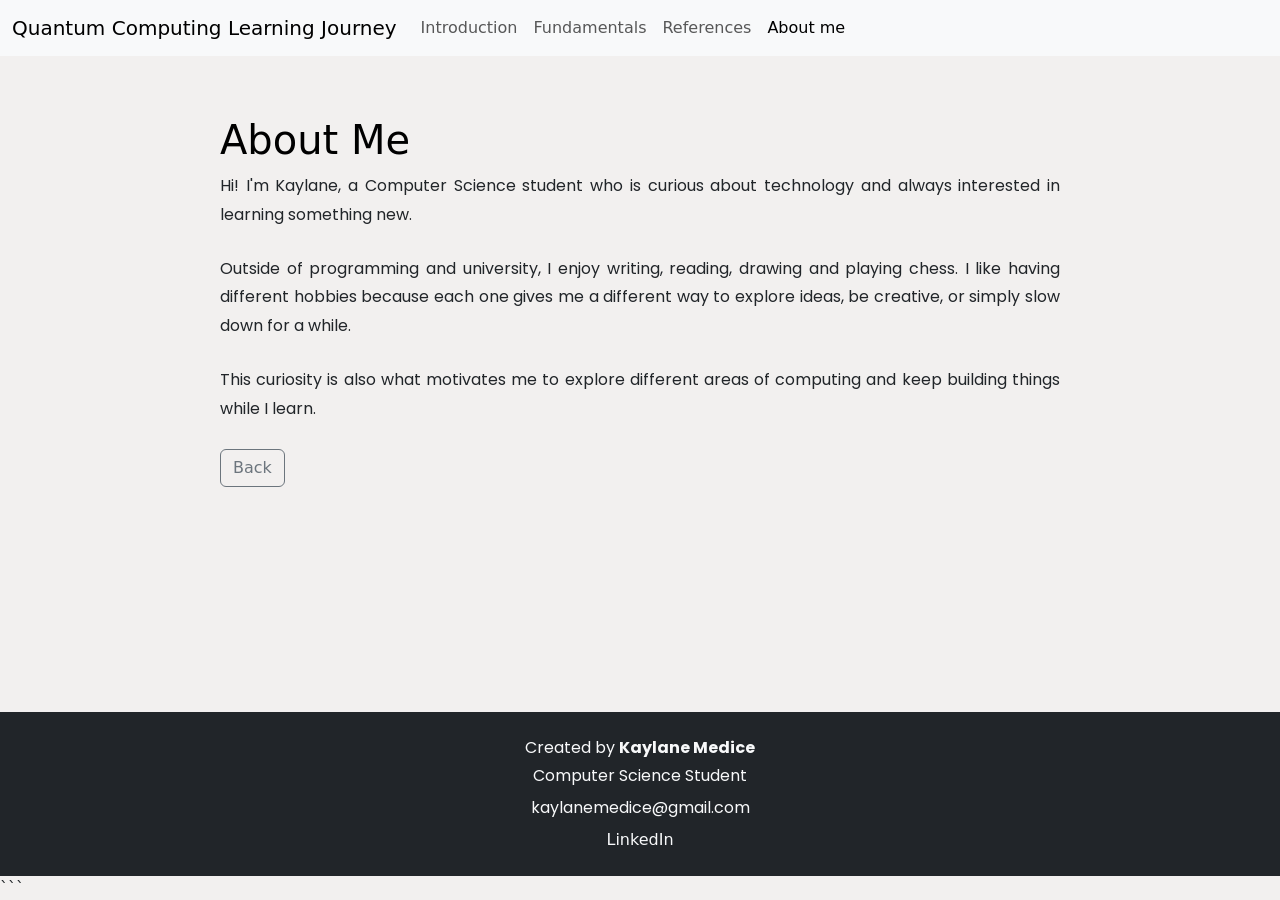
==== about.html @ 5e9f458e "created about me section" ====
<!DOCTYPE html>

<html lang="en">
    <head>
        <meta charset="UTF-8">
        <meta name="viewport" content="width=device-width, initial-scale=1.0">

        <link href="https://cdn.jsdelivr.net/npm/bootstrap@5.3.8/dist/css/bootstrap.min.css" rel="stylesheet" integrity="sha384-sRIl4kxILFvY47J16cr9ZwB07vP4J8+LH7qKQnuqkuIAvNWLzeN8tE5YBujZqJLB" crossorigin="anonymous">

        <link href="https://fonts.googleapis.com/css2?family=Poppins:wght@300;400;500;600;700&display=swap" rel="stylesheet">

        <script src="https://cdn.jsdelivr.net/npm/bootstrap@5.3.8/dist/js/bootstrap.bundle.min.js" integrity="sha384-FKyoEForCGlyvwx9Hj09JcYn3nv7wiPVlz7YYwJrWVcXK/BmnVDxM+D2scQbITxI" crossorigin="anonymous"></script>

        <link href="styles.css" rel="stylesheet">

        <title>About Me</title>
    </head>

    <body>

        <header class="head">

            <nav class="navbar navbar-expand-lg bg-body-tertiary">
                <div class="container-fluid">

                    <a class="navbar-brand" href="index.html">
                        Quantum Computing Learning Journey
                    </a>

                    <button class="navbar-toggler" type="button" data-bs-toggle="collapse" data-bs-target="#navbarNavAltMarkup" aria-controls="navbarNavAltMarkup" aria-expanded="false" aria-label="Toggle navigation">
                        <span class="navbar-toggler-icon"></span>
                    </button>

                    <div class="collapse navbar-collapse" id="navbarNavAltMarkup">
                        <div class="navbar-nav">
                            <a class="nav-link" href="introduction.html">Introduction</a>
                            <a class="nav-link" href="fundamentals.html">Fundamentals</a>
                            <a class="nav-link" href="references.html">References</a>
                            <a class="nav-link active" aria-current="page" href="about.html">About me</a>
                        </div>
                    </div>

                </div>
            </nav>

        </header>

        <main class="text">

            <h1>About Me</h1>

            <p>
                Hi! I'm Kaylane, a Computer Science student who is curious
                about technology and always interested in learning something new.
            </p>

            <p>
                Outside of programming and university, I enjoy writing, reading,
                drawing and playing chess.
                I like having different hobbies because each one gives me a
                different way to explore ideas, be creative, or simply slow down
                for a while.
            </p>

            <p>
                This curiosity is also what motivates me to explore different
                areas of computing and keep building things while I learn.
            </p>

            <a href="index.html" class="btn btn-outline-secondary">Back</a>

        </main>

        <footer class="bg-dark text-light text-center py-4">

            <p class="mb-1">
                Created by <strong>Kaylane Medice</strong>
            </p>

            <p class="mb-2">
                Computer Science Student
            </p>

            <p class="mb-2">
                <a href="mailto:kaylanemedice@gmail.com" class="text-light text-decoration-none">
                    kaylanemedice@gmail.com
                </a>
            </p>

            <a
                href="https://www.linkedin.com/in/kaylane-medici-1a9653256"
                target="_blank"
                class="text-light text-decoration-none"
            >
                LinkedIn
            </a>

        </footer>

    </body>
</html>
```
---- styles.css ----
a {
    text-decoration: none;
    color: #6F4E37;
}

a:hover{
    color: gray;
}

h1 {
    color: black;
}

.menu {
    text-align: center;
    font-family: Arial, sans-serif;
}

.my-nav {
    background-color: #6F4E37;
    padding: 30px;
    font-family: Arial, sans-serif;

}

body {
    background-color: #F2F0EF;
    min-height: 100vh;
    display: flex;
    flex-direction: column;
}

footer {
    margin-top: auto;
}

main {
    flex: 1;
    padding-bottom: 60px;
}

.row{
    padding-left: 40px;
    padding-right: 40px;
    min-height: 250px;
    display: flex;
}


.text {
    max-width: 900px;
    margin: 60px auto;
    padding: 0 30px;
}

.text p {
    text-align: justify;
    line-height: 1.8;
    margin-bottom: 25px;
}

@media (max-width: 576px) {
    .text {
        padding: 0 15px;
        margin: 40px auto;
    }

    .text p {
        text-align: left;
    }
}

p {
    font-family: 'Poppins', sans-serif;
}

.concept {
    color: brown;
    cursor: pointer;
    text-decoration: underline dotted;
}
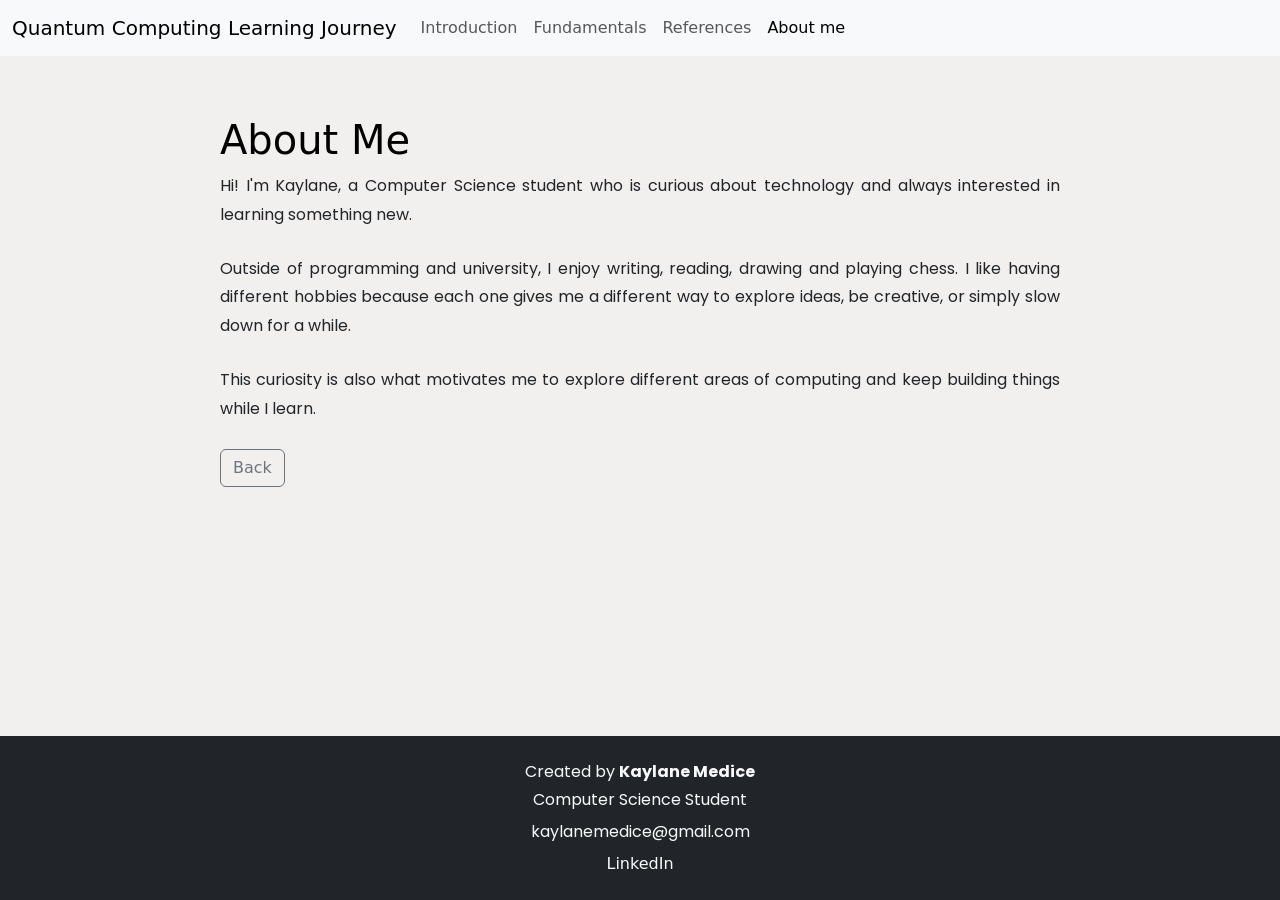
==== commit c06e73df: "superposition topic" ====
--- a/about.html
+++ b/about.html
@@ -100,4 +100,4 @@
 
     </body>
 </html>
-```
+
--- a/styles.css
+++ b/styles.css
@@ -79,3 +79,23 @@
     cursor: pointer;
     text-decoration: underline dotted;
 }
+
+.pagination {
+    justify-content: flex-end;
+}
+
+.pagination .page-link {
+    color: #444;
+}
+
+.pagination .page-item.active .page-link {
+    background-color: #444;
+    border-color: #444;
+    color: white;
+}
+
+.comments {
+    color: #555;
+    font-style: italic;
+    font-family: 'Poppins', sans-serif;
+}
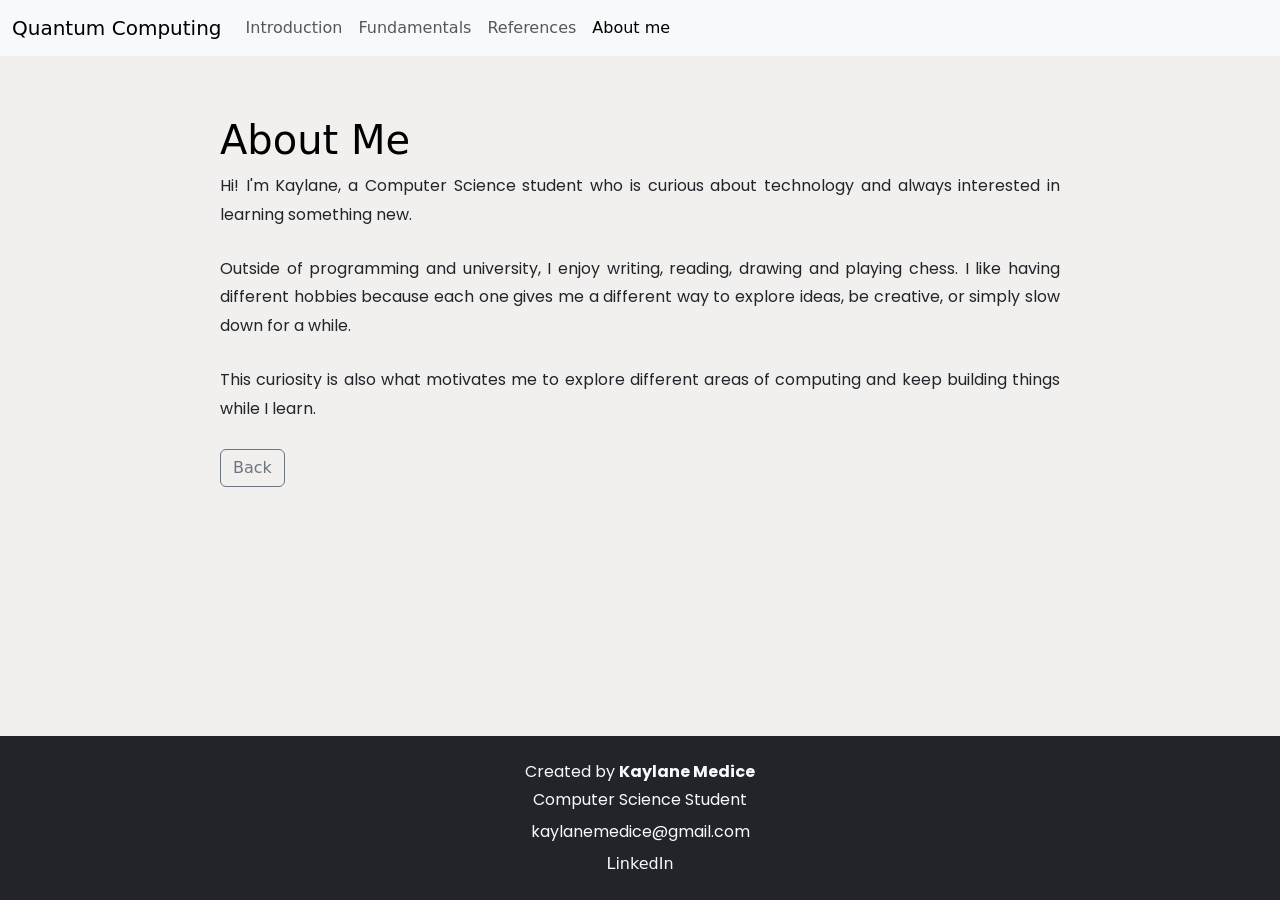
==== commit 2b0ea812: "fix" ====
--- a/about.html
+++ b/about.html
@@ -11,8 +11,8 @@
         <link href="https://fonts.googleapis.com/css2?family=Poppins:wght@300;400;500;600;700&display=swap" rel="stylesheet">
 
         <script src="https://cdn.jsdelivr.net/npm/bootstrap@5.3.8/dist/js/bootstrap.bundle.min.js" integrity="sha384-FKyoEForCGlyvwx9Hj09JcYn3nv7wiPVlz7YYwJrWVcXK/BmnVDxM+D2scQbITxI" crossorigin="anonymous"></script>
-
-        <link href="styles.css" rel="stylesheet">
+        <link rel="icon" type="image/png" href="favicon_circular.png">
+        <link href="style.css" rel="stylesheet">
 
         <title>About Me</title>
     </head>
@@ -25,7 +25,7 @@
                 <div class="container-fluid">
 
                     <a class="navbar-brand" href="index.html">
-                        Quantum Computing Learning Journey
+                        Quantum Computing
                     </a>
 
                     <button class="navbar-toggler" type="button" data-bs-toggle="collapse" data-bs-target="#navbarNavAltMarkup" aria-controls="navbarNavAltMarkup" aria-expanded="false" aria-label="Toggle navigation">
--- a/style.css
+++ b/style.css
@@ -0,0 +1,101 @@
+a {
+    text-decoration: none;
+    color: #6F4E37;
+}
+
+a:hover{
+    color: gray;
+}
+
+h1 {
+    color: black;
+}
+
+.menu {
+    text-align: center;
+    font-family: Arial, sans-serif;
+}
+
+.my-nav {
+    background-color: #6F4E37;
+    padding: 30px;
+    font-family: Arial, sans-serif;
+
+}
+
+body {
+    background-color: #F2F0EF;
+    min-height: 100vh;
+    display: flex;
+    flex-direction: column;
+}
+
+footer {
+    margin-top: auto;
+}
+
+main {
+    flex: 1;
+    padding-bottom: 60px;
+}
+
+.row{
+    padding-left: 40px;
+    padding-right: 40px;
+    min-height: 250px;
+    display: flex;
+}
+
+
+.text {
+    max-width: 900px;
+    margin: 60px auto;
+    padding: 0 30px;
+}
+
+.text p {
+    text-align: justify;
+    line-height: 1.8;
+    margin-bottom: 25px;
+}
+
+@media (max-width: 576px) {
+    .text {
+        padding: 0 15px;
+        margin: 40px auto;
+    }
+
+    .text p {
+        text-align: left;
+    }
+}
+
+p {
+    font-family: 'Poppins', sans-serif;
+}
+
+.concept {
+    color: brown;
+    cursor: pointer;
+    text-decoration: underline dotted;
+}
+
+.pagination {
+    justify-content: flex-end;
+}
+
+.pagination .page-link {
+    color: #444;
+}
+
+.pagination .page-item.active .page-link {
+    background-color: #444;
+    border-color: #444;
+    color: white;
+}
+
+.comments {
+    color: #555;
+    font-style: italic;
+    font-family: 'Poppins', sans-serif;
+}
